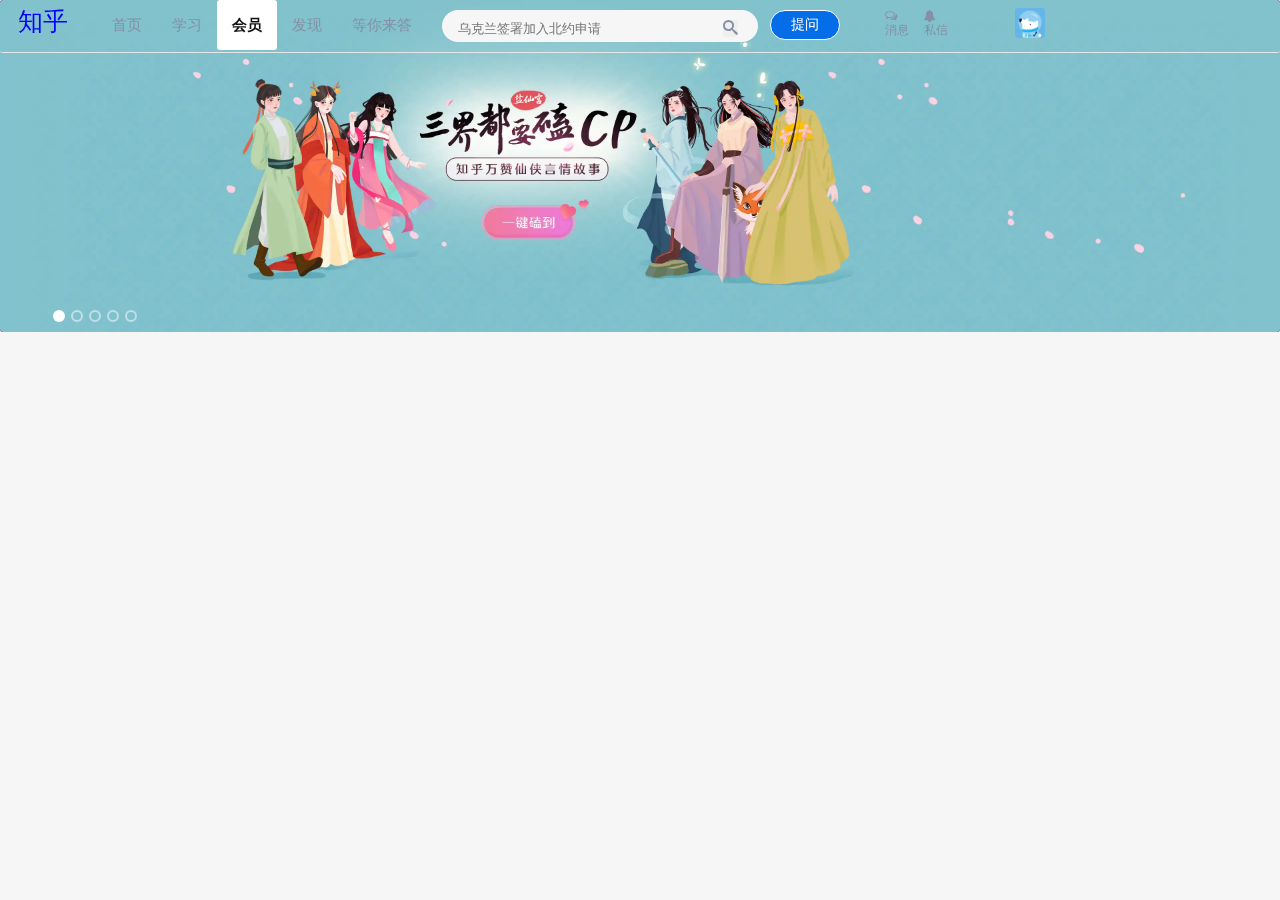
==== huiyuan.html @ b1ae82b1 "提交" ====
<!DOCTYPE html>
<html lang="en">
<head>
    <meta charset="UTF-8">
    <meta http-equiv="X-UA-Compatible" content="IE=edge">
    <meta name="viewport" content="width=device-width, initial-scale=1.0">
    <link rel="shortcut icon" href="favicon.ico" type="image/x-icon" />
    <link rel="stylesheet" href="./fonts/style.css">
    <link csstype="text/css" rel="stylesheet" href="./css/huiyuan.css">
    <script src="./js/animate.js"></script>
    <script src="./js/huyuan.js"></script>
    <title>会员-知乎</title>
</head>
<body>
    <header class="appHeader">
        <div>
         <a href="./index.html" aria-label="知乎" class="title">
           知乎
         </a>
         <ul class="banner">
         <li><a>首页</a></li>
         <li><a>学习</a></li>
         <li class="current"><a>会员</a></li>
         <li><a>发现</a></li>
         <li><a>等你来答</a></li>
         </ul>
         <div class="input">
             <input type="text" placeholder="乌克兰签署加入北约申请" class="search"> 
             <button type="button"><i class="icon-search" class="i_search"></i></button>
             
         </div>
         <div>
             <button aria-label="搜索" type="button" class="question"><span>提问</span></button>
         </div>
         <div class="user">
             <div class="user-news">
                 <span class="icon-comments-o"></span>
                 <span>消息</span>
             </div>
             <div class="user-message">
                 <span class="icon-bell"></span>
                 <span>私信</span>
             </div>
             <div class="user-head">
                <img src="./imges/user-head.jpg" alt="" width="30" height="30">
             </div>
         </div>
        </div>
     </header>
     <div class="focus fl">
        <!-- 左侧按钮 -->
        <a href="javascript:;" class="arrow-l">
            &lt;
        </a>
        <!-- 右侧按钮 -->
        <a href="javascript:;" class="arrow-r"><span class="icon-angle-right"></span></a>
        <!-- 核心的滚动区域 -->
        <ul>
            <li>
                <a href="#"><img src="./imges/v5.webp" alt=""></a>
            </li>
            <li>
                <a href="#"><img src="./imges/v6.webp" alt=""></a>
            </li>
            <li>
                <a href="#"><img src="./imges/v7.webp" alt=""></a>
            </li>
            <li>
                <a href="#"><img src="./imges/v8.webp" alt=""></a>
            </li>
            <li>
                <a href="#"><img src="./imges/v9.webp" alt=""></a>
            </li>
        </ul>
        <!-- 小圆圈 -->
        <ol class="circle">

        </ol>
    </div>
</body>
</html>
---- fonts/style.css ----
@font-face {
  font-family: 'icomoon';
  src:  url('fonts/icomoon.eot?7551j9');
  src:  url('fonts/icomoon.eot?7551j9#iefix') format('embedded-opentype'),
    url('fonts/icomoon.ttf?7551j9') format('truetype'),
    url('fonts/icomoon.woff?7551j9') format('woff'),
    url('fonts/icomoon.svg?7551j9#icomoon') format('svg');
  font-weight: normal;
  font-style: normal;
  font-display: block;
}

[class^="icon-"], [class*=" icon-"] {
  /* use !important to prevent issues with browser extensions that change fonts */
  font-family: 'icomoon' !important;
  speak: never;
  font-style: normal;
  font-weight: normal;
  font-variant: normal;
  text-transform: none;
  line-height: 1;

  /* Better Font Rendering =========== */
  -webkit-font-smoothing: antialiased;
  -moz-osx-font-smoothing: grayscale;
}

.icon-pencil:before {
  content: "\e905";
}
.icon-book:before {
  content: "\e91f";
}
.icon-cog:before {
  content: "\e994";
}
.icon-power:before {
  content: "\e9b5";
}
.icon-switch:before {
  content: "\e9b6";
}
.icon-sina-weibo:before {
  content: "\ea9a";
}
.icon-user:before {
  content: "\e971";
}
.icon-search:before {
  content: "\e986";
}
.icon-heart:before {
  content: "\e9da";
}
.icon-ctrl:before {
  content: "\ea50";
}
.icon-wechat:before {
  content: "\e901";
  color: #7bb32e;
}
.icon-credit-card:before {
  content: "\e900";
}
.icon-star:before {
  content: "\f005";
}
.icon-video-camera:before {
  content: "\f03d";
}
.icon-comment:before {
  content: "\f075";
}
.icon-caret-down:before {
  content: "\f0d7";
}
.icon-caret-up:before {
  content: "\f0d8";
}
.icon-comments-o:before {
  content: "\f0e6";
}
.icon-bell:before {
  content: "\f0f3";
}
.icon-angle-right:before {
  content: "\f105";
}
.icon-location-arrow:before {
  content: "\f124";
}
.icon-stack-exchange:before {
  content: "\f18d";
}
.icon-plus-square-o:before {
  content: "\f196";
}
.icon-qq:before {
  content: "\f1d6";
}
.icon-wpforms:before {
  content: "\f298";
}
---- css/huiyuan.css ----
body {
  font-size: 15px;
  background-color: #f6f6f6;
}
* {
  margin: 0;
  padding: 0;
  border-radius: 3px;
}
header {
  display: block;
}
a {
  color: inherit;
  text-decoration: none;
  cursor: pointer;
}
li {
  list-style-type: none;
  float: left;
}
.appHeader {
  position: fixed;
  top: 0;
  z-index: 100;
  min-width: 1200px;
  width: 100%;
  overflow: hidden;
  height: 52px;
  border-bottom: 1px solid #e6e6e6;
}
.title {
  float: left;
  display: block;
  width: 64px;
  height: 30px;
  color: blue;
  font-size: 25px;
  padding-left: 18px;
  padding-top: 5px;
  padding-bottom: 8px;
}
.banner {
  float: left;
  padding: 0px 15px;
}
.banner li {
  padding: 14px 15px;
  color: #8590a6;
  font-size: 15px;
  line-height: 22px;
  text-align: center;
}
.banner li :hover {
  color: #444;
}
.banner .current {
  color: #121212;
  font-weight: bold;
}
.input {
  float: left;
  width: 300px;
  height: 32px;
  background-color: #f6f6f6;
  padding-left: 16px;
  border-radius: 999px;
  margin-top: 10px;
}
.input i {
  font-size: 15px;
  color: #8590a6;
}
.input .search {
  margin-top: 8px;
  line-height: 22px;
  display: inline-block;
  vertical-align: middle;
  border: none;
  outline: none;
  background-color: #f6f6f6;
}
.input button {
  margin-top: 10px;
  float: right;
  margin-right: 20px;
  border: none;
}
.question {
  float: left;
  color: #fff;
  background-color: #056de8;
  font-size: 14px;
  border-radius: 999px;
  margin-left: 12px;
  margin-top: 10px;
  width: 70px;
  text-align: center;
  cursor: pointer;
  border: 1px solid;
  padding: 5px 14px;
}
.user {
  float: left;
  position: relative;
  width: 270px;
}
.user .user-news {
  float: left;
  margin-top: 10px;
  margin-left: 45px;
}
.user .user-news span {
  cursor: pointer;
  display: block;
  color: #8590a6;
  font-size: 12px;
}
.user .user-message {
  margin-top: 10px;
  padding-left: 15px;
  float: left;
}
.user .user-message span {
  cursor: pointer;
  display: block;
  color: #8590a6;
  font-size: 12px;
}
.user .user-head {
  cursor: pointer;
  float: left;
  position: absolute;
  top: 8px;
  right: 65px;
}
.focus {
  position: relative;
  width: 1280px;
  height: 332px;
  background-color: purple;
  overflow: hidden;
}
.focus img {
  border: 0;
  /*ie6*/
  vertical-align: middle;
  min-width: 1280px;
  max-width: 100%;
  width: auto;
  height: 332px;
}
.focus ul {
  position: absolute;
  top: 0;
  left: 0;
  width: 600%;
}
.focus ul li {
  float: left;
}
.arrow-l,
.arrow-r {
  display: none;
  position: fixed;
  top: 25%;
  margin-top: -20px;
  width: 24px;
  height: 40px;
  background: rgba(0, 0, 0, 0.3);
  text-align: center;
  line-height: 40px;
  color: #fff;
  font-family: 'icomoon';
  font-size: 18px;
  z-index: 2;
}
.arrow-r {
  right: 0;
}
.circle {
  position: absolute;
  bottom: 10px;
  left: 50px;
}
.circle li {
  float: left;
  width: 8px;
  height: 8px;
  /*background-color: #fff;*/
  border: 2px solid rgba(255, 255, 255, 0.5);
  margin: 0 3px;
  border-radius: 50%;
  /*鼠标经过显示小手*/
  cursor: pointer;
}
.current {
  background-color: white;
}
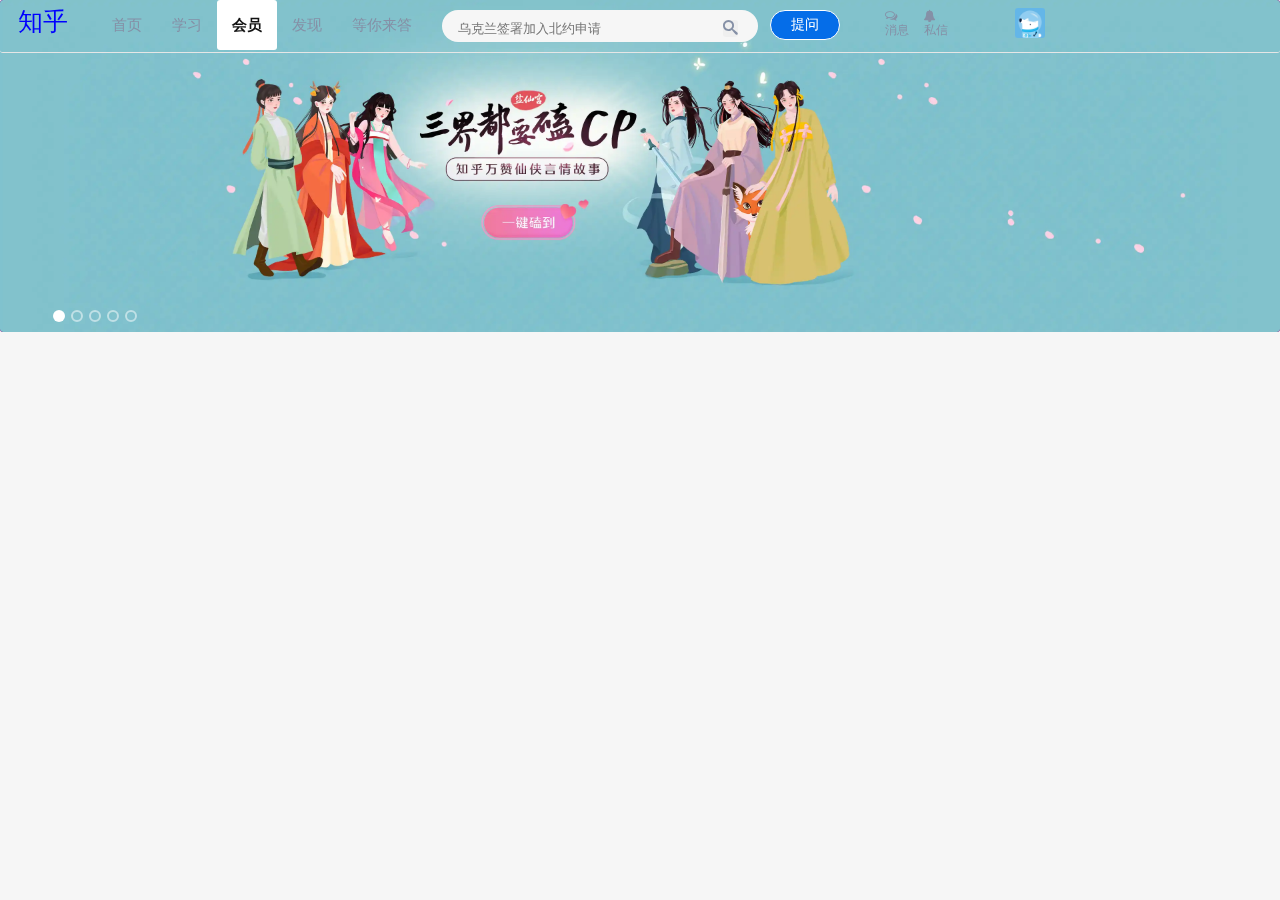
==== commit 2390c884: "提交" ====
--- a/huiyuan.html
+++ b/huiyuan.html
@@ -18,7 +18,7 @@
            知乎
          </a>
          <ul class="banner">
-         <li><a>首页</a></li>
+         <li><a href="./index.html" aria-label="">首页</a></li>
          <li><a>学习</a></li>
          <li class="current"><a>会员</a></li>
          <li><a>发现</a></li>
